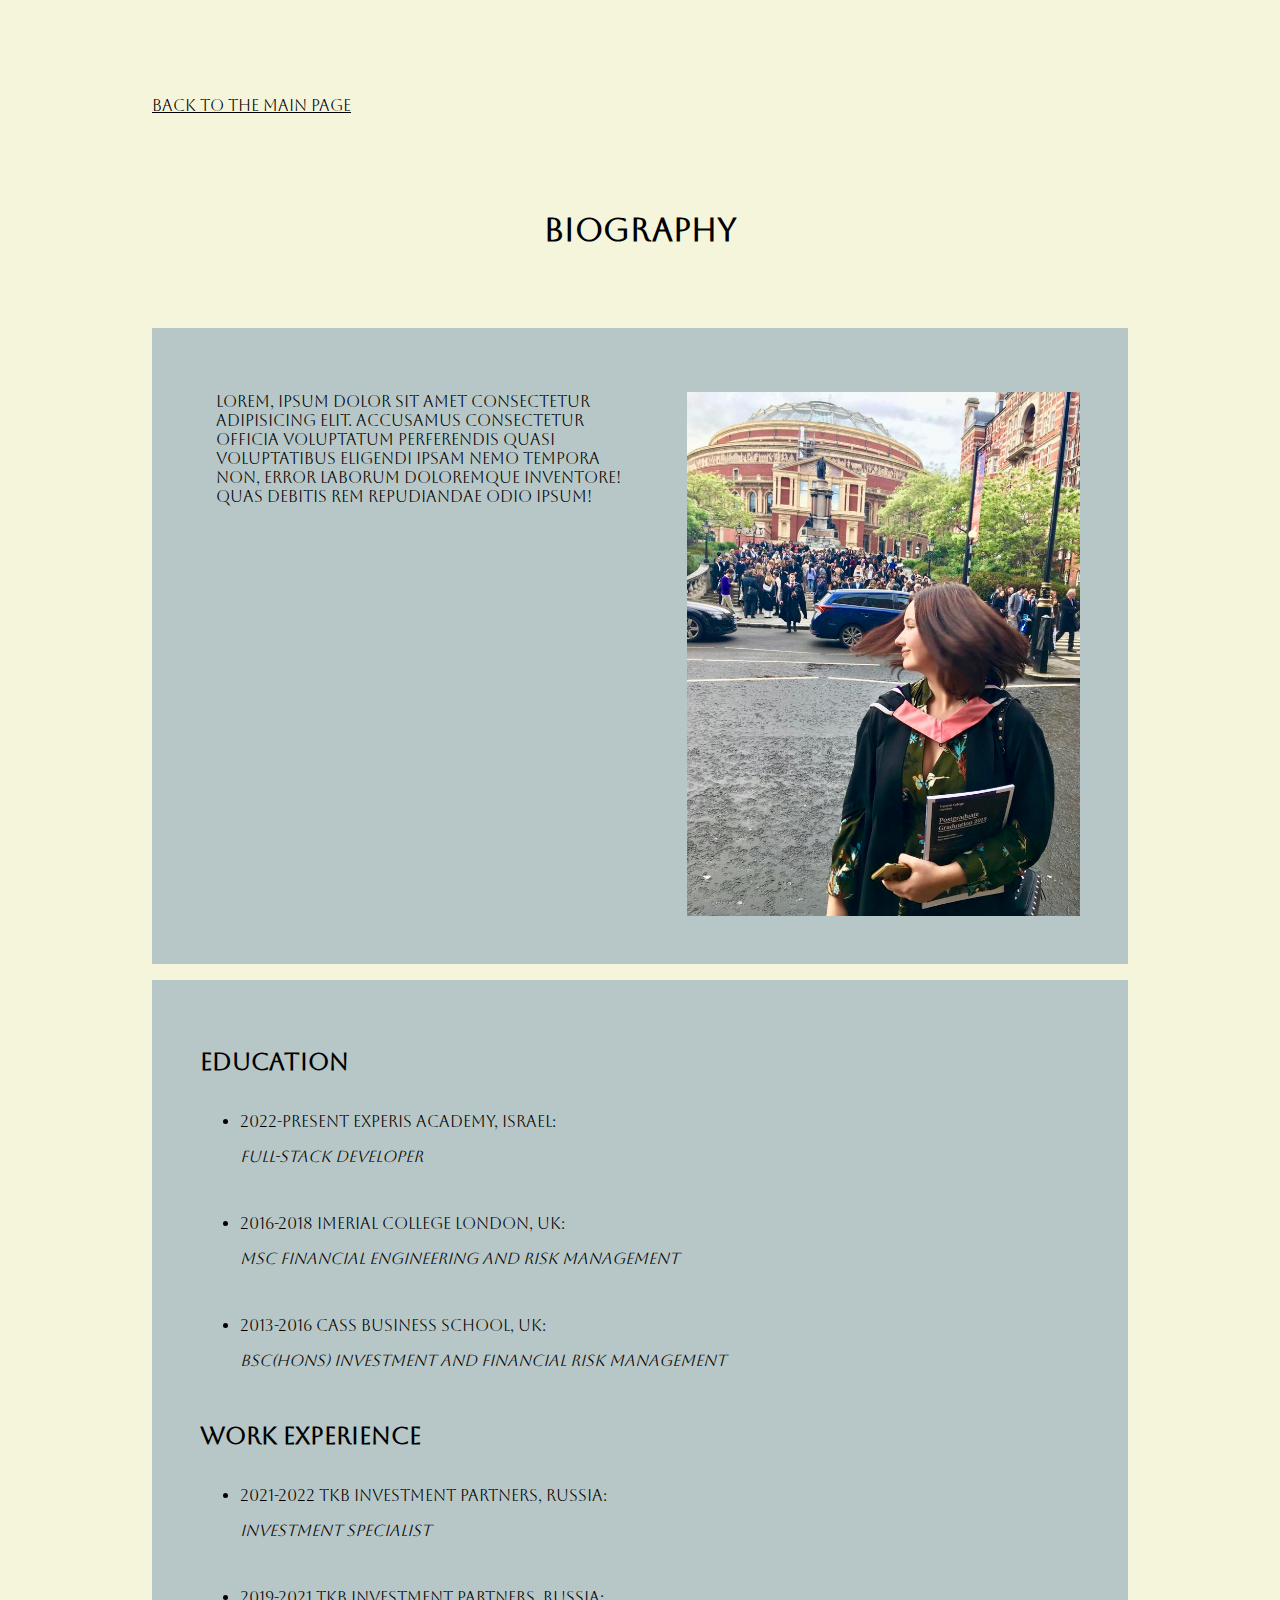
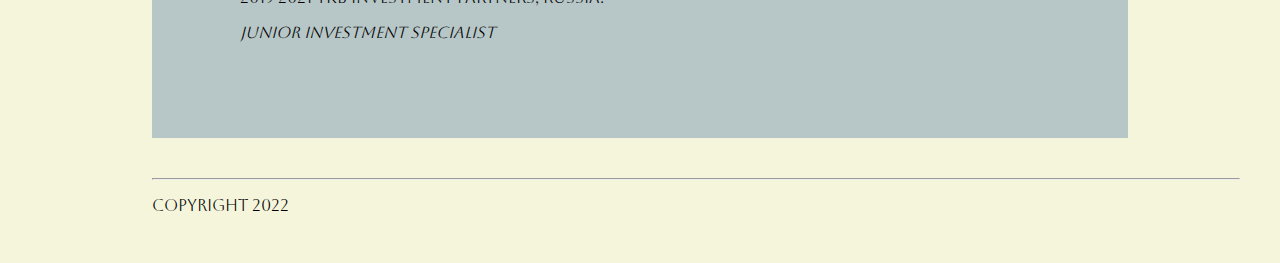
==== biography.html @ 7803cf7d "Add files via upload" ====
<!DOCTYPE html>
<html lang="en">
<head>
    <meta charset="UTF-8">
    <meta http-equiv="X-UA-Compatible" content="IE=edge">
    <meta name="viewport" content="width=device-width, initial-scale=1.0">
    <title>Biography</title>
    <link rel="stylesheet" href="styles/style-biography.css">
</head>
<body>
    <nav>
        <a href="index.html">Back to the main page</a>
    </nav>
    <header>
        <h1>Biography</h1>
    </header>
    <section class="current-state">
        <p>Lorem, ipsum dolor sit amet consectetur adipisicing elit. Accusamus consectetur officia voluptatum perferendis quasi voluptatibus eligendi ipsam nemo tempora non, error laborum doloremque inventore! Quas debitis rem repudiandae odio ipsum!</p>
        <img src="images/bio-pic.jpg" alt="graduation photo">
    </section>
    <section class="bio">
        <h2>Education</h2>
        <ul>
            <li>2022-Present Experis Academy, Israel: <p>Full-stack Developer</p></li>
            <li>2016-2018 Imerial College London, UK: <p> MSc Financial Engineering and Risk Management</p></li>
            <li>2013-2016 Cass Business School, UK: <p> BSc(Hons) Investment and Financial Risk Management</p></li>
        </ul>
        <h2>Work Experience</h2>
        <ul>
            <li>2021-2022 TKB Investment Partners, Russia: <p>Investment Specialist</p></li>
            <li>2019-2021 TKB Investment Partners, Russia: <p>Junior Investment Specialist</p></li>
        </ul>
    </section>
    <footer>
        <hr>
        <p>Copyright 2022</p>
    </footer>  
</body>
</html>
---- styles/style-biography.css ----
@font-face {
    font-family: "aboreto";
    src: url(../fonts/Aboreto/Aboreto-Regular.ttf);
}
html{
    margin:2em;
    font-family: "aboreto", helvetica, sans-serif;
}
body{
    background-color: beige;
}
nav{
    margin-left:7em;
    margin-top:4em;
    padding-bottom: 3rem;
}
header{
    margin-top:3em;
    margin-bottom:5em;
    text-align:center;
}
nav a:link{
    color:black;
    font-size:1rem;
}
section{
    margin: 1em 7em 1em 7em;
    padding:3em;
    background-color: rgb(183, 198, 198);
}
.current-state{
    margin: 1em 7em 1em 7em;
    padding:3em;
    display:flex;
    height:60vh;
    background-color: rgb(183, 198, 198);

}
.current-state img{
    padding-top: 1rem;
    flex:1;
    max-width: 100%;
}
.current-state p {
    flex:2;
    padding-left: 1rem;
    padding-right: 3rem;
}
.bio li{
    padding-top: 1rem;
    padding-bottom:1rem;
}
.bio p{
    font-style: italic;
}
footer{
    padding-top:1rem;
    padding-left:7rem;
}
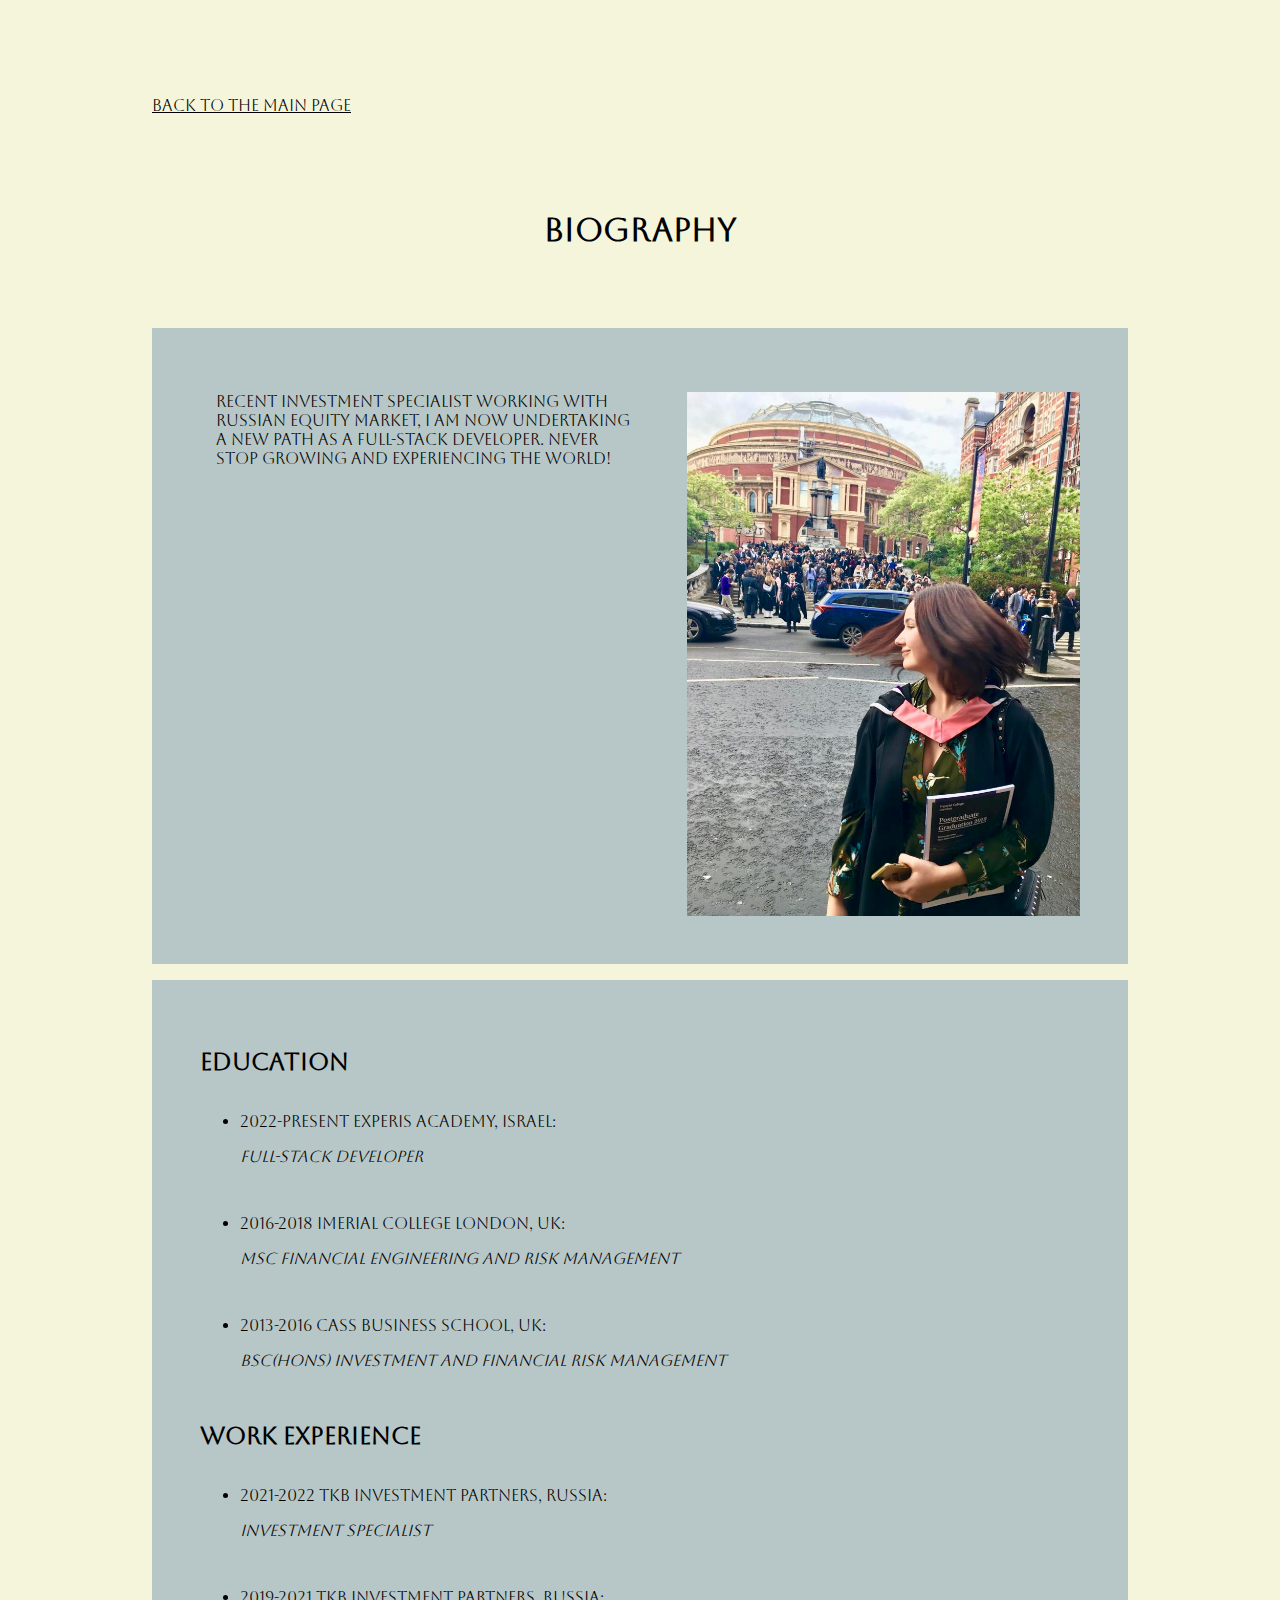
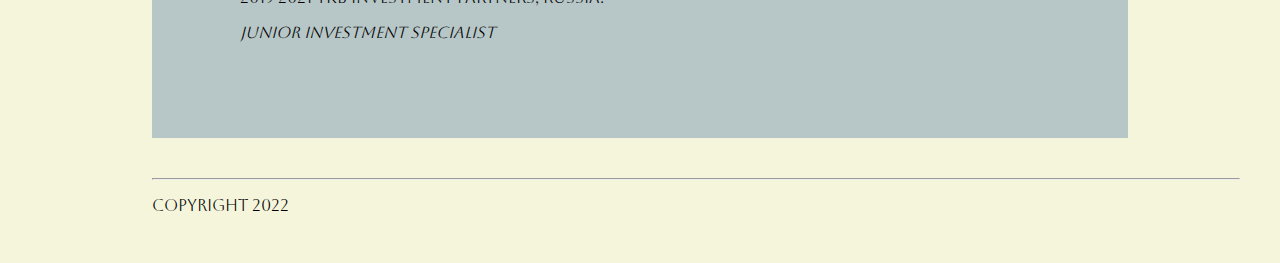
==== commit 17ec4f78: "added text" ====
--- a/biography.html
+++ b/biography.html
@@ -15,7 +15,7 @@
         <h1>Biography</h1>
     </header>
     <section class="current-state">
-        <p>Lorem, ipsum dolor sit amet consectetur adipisicing elit. Accusamus consectetur officia voluptatum perferendis quasi voluptatibus eligendi ipsam nemo tempora non, error laborum doloremque inventore! Quas debitis rem repudiandae odio ipsum!</p>
+        <p>Recent investment specialist working with Russian Equity market, I am now undertaking a new path as a full-stack developer. Never stop growing and experiencing the world!</p>
         <img src="images/bio-pic.jpg" alt="graduation photo">
     </section>
     <section class="bio">
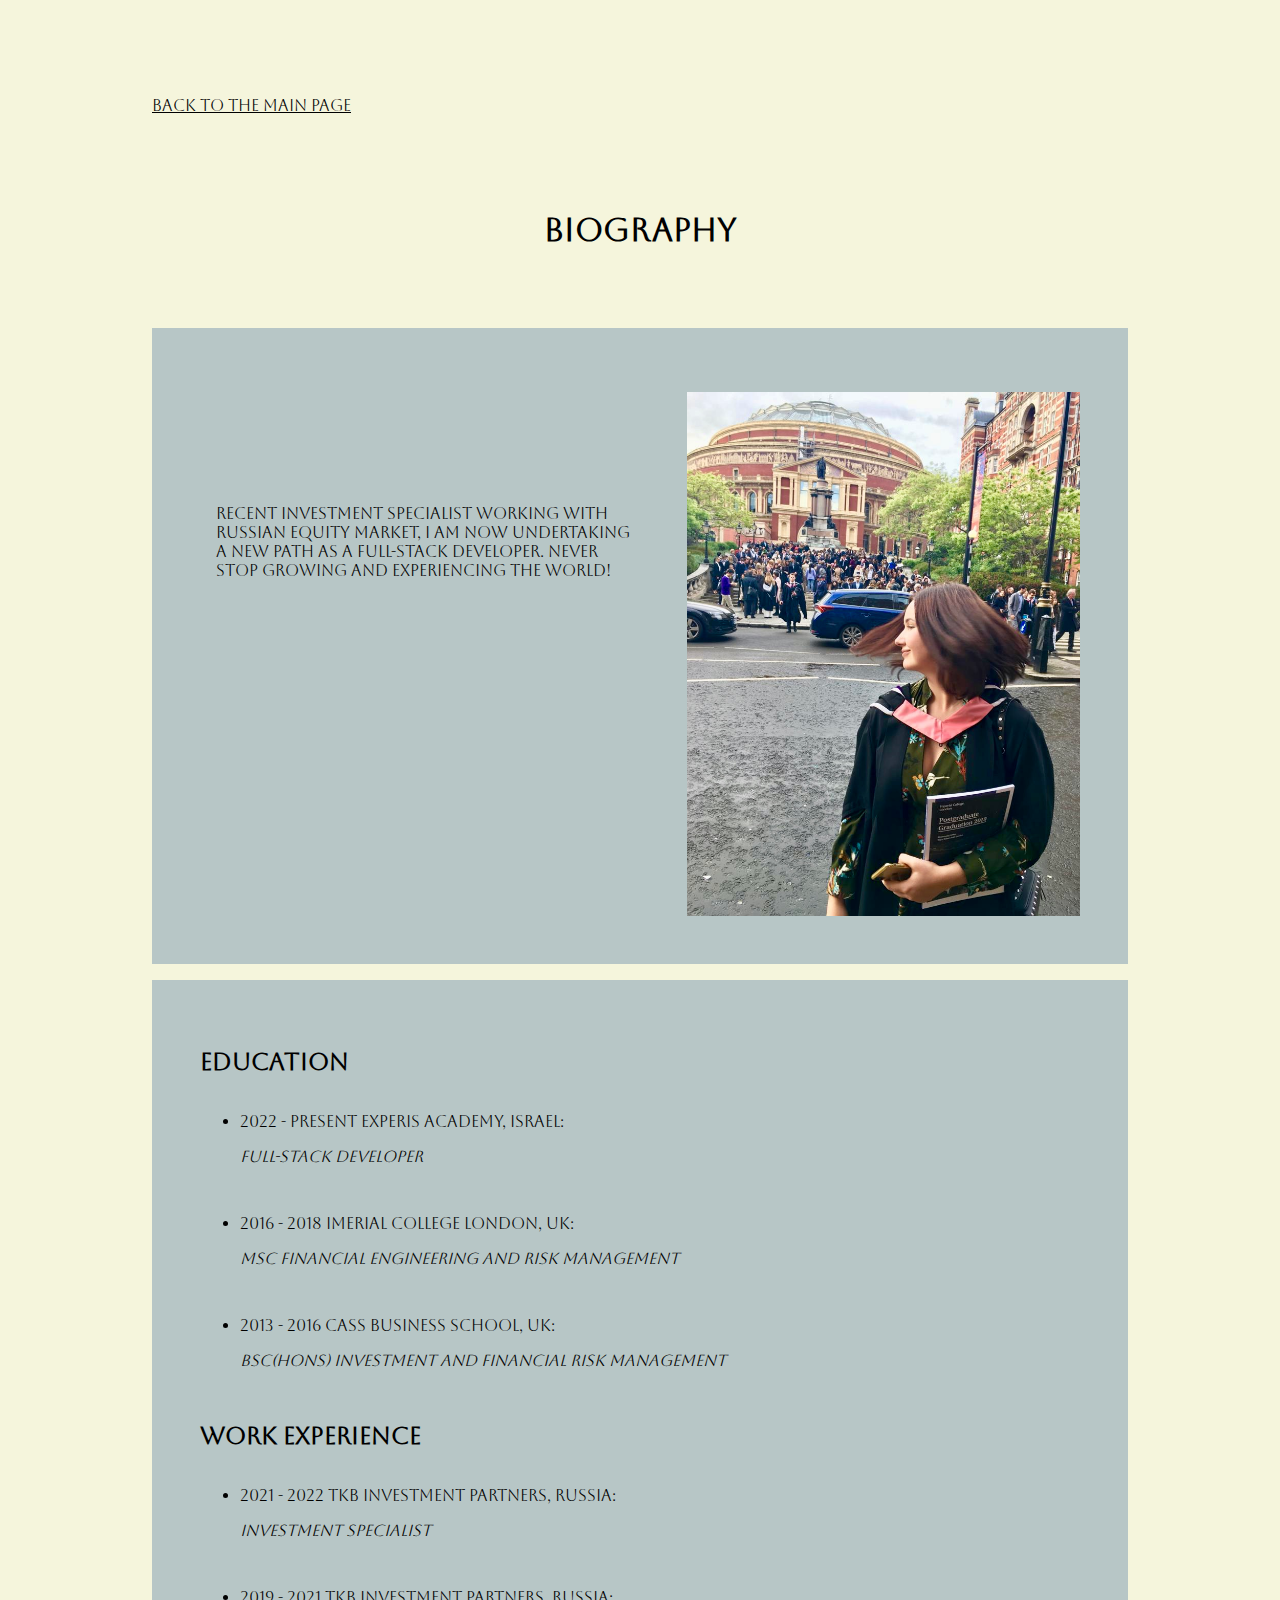
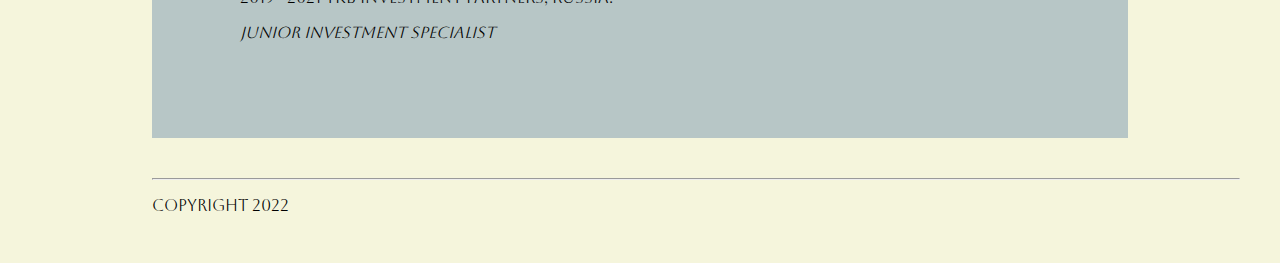
==== commit 67de4a94: "added padding" ====
--- a/biography.html
+++ b/biography.html
@@ -15,20 +15,20 @@
         <h1>Biography</h1>
     </header>
     <section class="current-state">
-        <p>Recent investment specialist working with Russian Equity market, I am now undertaking a new path as a full-stack developer. Never stop growing and experiencing the world!</p>
-        <img src="images/bio-pic.jpg" alt="graduation photo">
+        <p>Recent investment specialist working with Russian Equity Market, I am now undertaking a new path as a full-stack developer. Never stop growing and experiencing the world!</p>
+        <img src="images/bio-pic.jpg" alt="graduation sneak peak">
     </section>
     <section class="bio">
         <h2>Education</h2>
         <ul>
-            <li>2022-Present Experis Academy, Israel: <p>Full-stack Developer</p></li>
-            <li>2016-2018 Imerial College London, UK: <p> MSc Financial Engineering and Risk Management</p></li>
-            <li>2013-2016 Cass Business School, UK: <p> BSc(Hons) Investment and Financial Risk Management</p></li>
+            <li>2022 - Present Experis Academy, Israel: <p>Full-stack Developer</p></li>
+            <li>2016 - 2018 Imerial College London, UK: <p> MSc Financial Engineering and Risk Management</p></li>
+            <li>2013 - 2016 Cass Business School, UK: <p> BSc(Hons) Investment and Financial Risk Management</p></li>
         </ul>
         <h2>Work Experience</h2>
         <ul>
-            <li>2021-2022 TKB Investment Partners, Russia: <p>Investment Specialist</p></li>
-            <li>2019-2021 TKB Investment Partners, Russia: <p>Junior Investment Specialist</p></li>
+            <li>2021 - 2022 TKB Investment Partners, Russia: <p>Investment Specialist</p></li>
+            <li>2019 - 2021 TKB Investment Partners, Russia: <p>Junior Investment Specialist</p></li>
         </ul>
     </section>
     <footer>
--- a/styles/style-biography.css
+++ b/styles/style-biography.css
@@ -6,36 +6,48 @@
     margin:2em;
     font-family: "aboreto", helvetica, sans-serif;
 }
+
 body{
     background-color: beige;
 }
+
+/* Navigation bar styling*/
+
 nav{
     margin-left:7em;
     margin-top:4em;
     padding-bottom: 3rem;
 }
+
+nav a:link{
+    color:black;
+    font-size:1rem;
+}
+
+/* Header styling*/
+
 header{
     margin-top:3em;
     margin-bottom:5em;
     text-align:center;
 }
-nav a:link{
-    color:black;
-    font-size:1rem;
-}
+
+/* main section styling*/
+
 section{
     margin: 1em 7em 1em 7em;
     padding:3em;
     background-color: rgb(183, 198, 198);
 }
+
 .current-state{
     margin: 1em 7em 1em 7em;
     padding:3em;
     display:flex;
     height:60vh;
-    background-color: rgb(183, 198, 198);
+    background-color: rgb(183, 198, 198,1);
+}
 
-}
 .current-state img{
     padding-top: 1rem;
     flex:1;
@@ -45,14 +57,22 @@
     flex:2;
     padding-left: 1rem;
     padding-right: 3rem;
+    padding-top: 7rem;
 }
+
+/* biography styling*/
+
 .bio li{
     padding-top: 1rem;
     padding-bottom:1rem;
 }
+
 .bio p{
     font-style: italic;
 }
+
+/* Footer styling*/
+
 footer{
     padding-top:1rem;
     padding-left:7rem;
